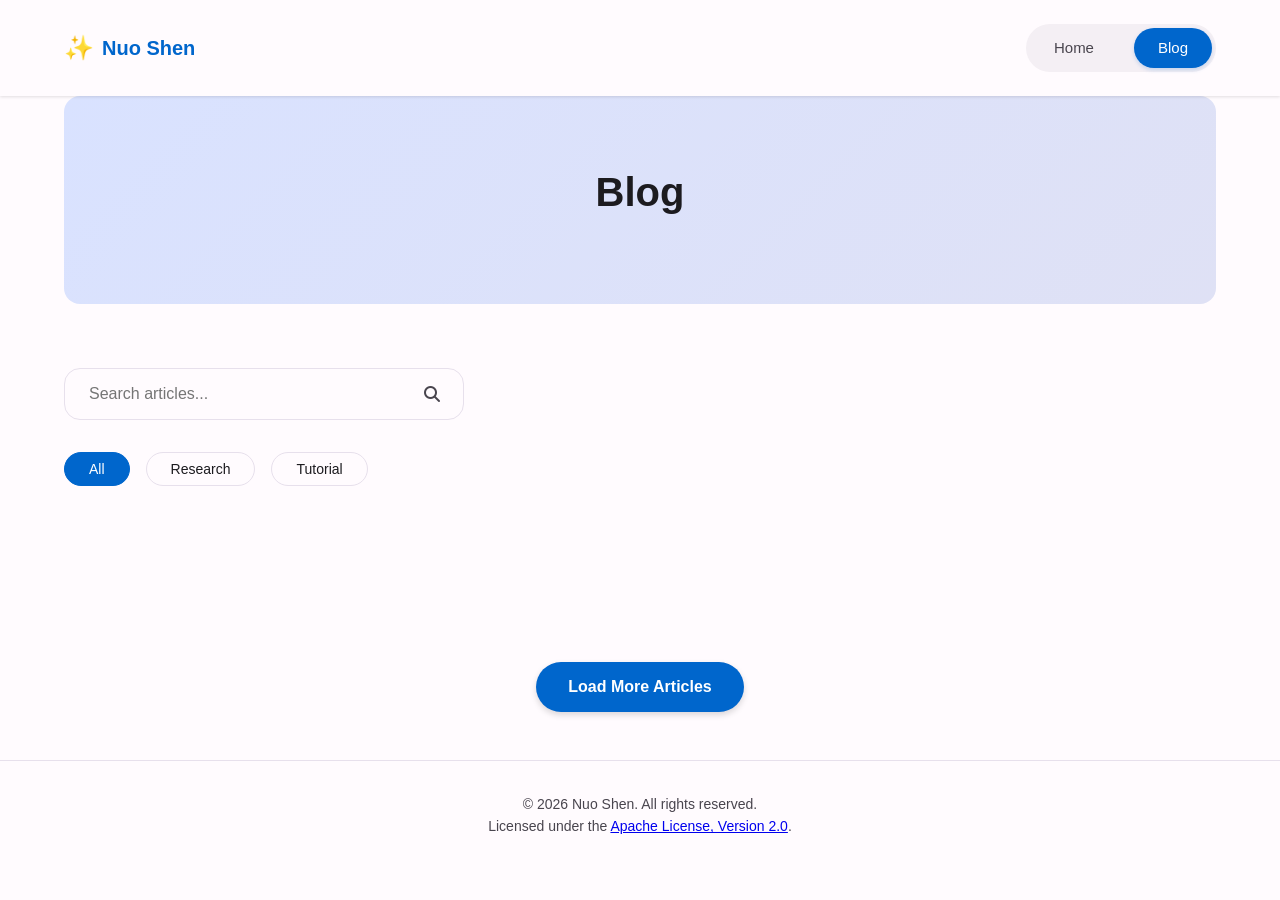
==== blog.html @ 5abce184 "Initial commit Signed-off-by: snnbyyds <snnbyyds@gmail.com>" ====
<!DOCTYPE html>
<html lang="en">
<head>
    <meta charset="UTF-8">
    <meta name="viewport" content="width=device-width, initial-scale=1.0">
    <title>Blog</title>
    <link rel="stylesheet" href="css/style.css">
    <link rel="stylesheet" href="css/blog.css">
    <link rel="stylesheet" href="https://cdnjs.cloudflare.com/ajax/libs/font-awesome/6.7.2/css/all.min.css">
</head>
<body>
    <!-- Navigation Bar -->
    <nav class="navbar">
        <div class="nav-container">
            <div class="nav-logo">
                <a href="index.html"><span class="logo-icon">✨</span><span class="logo-text">Nuo Shen</span></a>
            </div>
            <div class="nav-menu">
                <a href="index.html" class="nav-link">Home</a>
                <a href="blog.html" class="nav-link active">Blog</a>
            </div>
        </div>
    </nav>

    <!-- Main Content -->
    <main class="container">
        <!-- Page Header -->
        <section class="blog-header">
            <h1>Blog</h1>
        </section>

        <!-- Blog Filters/Categories -->
        <section class="blog-controls">
            <div class="search-container">
                <input type="text" class="blog-search" id="blogSearch" placeholder="Search articles...">
                <i class="fas fa-search search-icon"></i>
            </div>
            <div class="category-filters">
                <button class="filter-btn active" data-category="all">All</button>
                <button class="filter-btn" data-category="research">Research</button>
                <button class="filter-btn" data-category="tutorial">Tutorial</button>
            </div>
        </section>

        <!-- Blog Posts Grid -->
        <section class="blog-posts">
            <!-- Sample Blog Post 1 -->
            <!-- <article class="blog-card" data-category="research">
                <div class="blog-card-header">
                    <div class="blog-meta">
                        <span class="blog-date">2024-03-10</span>
                        <span class="blog-category research-tag">Research</span>
                    </div>
                    <h2 class="blog-title">
                        The Future of Human-Computer Interaction in 2024
                    </h2>
                </div>
                <p class="blog-excerpt">
                    In this article, we explore emerging trends and technologies that are shaping the future of HCI. From multimodal interfaces to AI-assisted design...
                </p>
                <div class="blog-footer">
                    <span class="read-time">5 min read</span>
                    <a href="#" class="read-more">Read More →</a>
                </div>
            </article> -->
        </section>

        <!-- No Results Message -->
        <div class="no-results" style="display: none;">
            <p>No articles found matching your search.</p>
        </div>

        <!-- Load More Button -->
        <div class="load-more-container">
            <button class="load-more-btn">Load More Articles</button>
        </div>
    </main>

    <!-- Footer -->
    <footer class="footer">
        <p>
            © 2026 Nuo Shen. All rights reserved. <br>
            Licensed under the <a href="http://www.apache.org/licenses/LICENSE-2.0" target="_blank">Apache License, Version 2.0</a>.
        </p>
    </footer>

    <script src="js/animations.js"></script>
    <script src="js/blog.js"></script>
</body>
</html>
---- css/style.css ----
/* ===============================================
   Material 3 Inspired Academic Profile Theme
   =============================================== */

/* Root Variables - Color Palette */
:root {
    /* Material 3 Color Scheme */
    --primary: #0066cc;
    --on-primary: #ffffff;
    --primary-container: #d9e2ff;
    --on-primary-container: #000b57;
    
    --secondary: #5a6b8a;
    --on-secondary: #ffffff;
    --secondary-container: #dfe1f5;
    --on-secondary-container: #131c31;
    
    --tertiary: #7d5260;
    --on-tertiary: #ffffff;
    --tertiary-container: #ffd8e4;
    --on-tertiary-container: #31111d;
    
    --error: #b3261e;
    --on-error: #ffffff;
    --error-container: #f9dedc;
    --on-error-container: #410e0b;
    
    --background: #fffbfe;
    --on-background: #1c1b1f;
    --surface: #fffbfe;
    --on-surface: #1c1b1f;
    --surface-variant: #e7e0ec;
    --on-surface-variant: #49454e;
    
    /* Neutral Colors */
    --neutral-90: #f4eff4;
    --neutral-85: #ede7f1;
    --neutral-80: #e6dce6;
    --neutral-70: #d0c4d0;
    
    /* Shadows and Effects */
    --shadow-1: 0 1px 3px rgba(0, 0, 0, 0.12);
    --shadow-2: 0 3px 6px rgba(0, 0, 0, 0.15);
    --shadow-3: 0 6px 12px rgba(0, 0, 0, 0.18);
    --shadow-4: 0 12px 24px rgba(0, 0, 0, 0.2);
    
    /* Typography */
    --font-family: 'Segoe UI', Tahoma, Geneva, Verdana, sans-serif;
    --font-weight-regular: 400;
    --font-weight-medium: 500;
    --font-weight-semibold: 600;
    --font-weight-bold: 700;
    
    /* Spacing */
    --spacing-xs: 0.25rem;
    --spacing-sm: 0.5rem;
    --spacing-md: 1rem;
    --spacing-lg: 1.5rem;
    --spacing-xl: 2rem;
    --spacing-2xl: 3rem;
    --spacing-3xl: 4rem;
    
    /* Border Radius */
    --radius-xs: 4px;
    --radius-sm: 8px;
    --radius-md: 12px;
    --radius-lg: 16px;
    --radius-xl: 20px;
    --radius-full: 9999px;
    
    /* Transitions */
    --transition-short: 150ms cubic-bezier(0.4, 0, 0.2, 1);
    --transition-standard: 250ms cubic-bezier(0.4, 0, 0.2, 1);
    --transition-long: 350ms cubic-bezier(0.4, 0, 0.2, 1);
}

/* ===============================================
   Global Styles
   =============================================== */

* {
    margin: 0;
    padding: 0;
    box-sizing: border-box;
}

html {
    scroll-behavior: smooth;
}

body {
    font-family: var(--font-family);
    background-color: var(--background);
    color: var(--on-background);
    line-height: 1.6;
    font-size: 16px;
}

/* ===============================================
   Navigation Bar
   =============================================== */

.navbar {
    position: sticky;
    top: 0;
    z-index: 1000;
    background-color: var(--surface);
    box-shadow: var(--shadow-1);
    transition: box-shadow var(--transition-standard);
}

.navbar:hover {
    box-shadow: var(--shadow-2);
}

.nav-container {
    max-width: 1200px;
    margin: 0 auto;
    padding: var(--spacing-lg) var(--spacing-lg);
    display: flex;
    justify-content: space-between;
    align-items: center;
}

.nav-logo a {
    display: flex;
    align-items: center;
    font-size: 1.25rem;
    font-weight: var(--font-weight-bold);
    color: var(--primary);
    text-decoration: none;
    transition: color var(--transition-short);
}

.nav-logo a:hover {
    color: var(--primary-container);
}

.logo-icon {
    margin-right: var(--spacing-sm);
    font-size: 1.5rem;
}

.nav-menu {
    display: flex;
    align-items: center;
    gap: var(--spacing-md);
    background-color: var(--neutral-90);
    padding: var(--spacing-xs);
    border-radius: var(--radius-full);
}

/* Navigation Link Styles - Material 3 Expressive */
.nav-link {
    padding: var(--spacing-sm) var(--spacing-lg);
    border-radius: var(--radius-full);
    color: var(--on-surface-variant);
    text-decoration: none;
    font-weight: var(--font-weight-medium);
    font-size: 0.9375rem;
    transition: all var(--transition-short);
    position: relative;
    overflow: hidden;
}

.nav-link::before {
    content: '';
    position: absolute;
    top: 0;
    left: 0;
    right: 0;
    bottom: 0;
    background: linear-gradient(135deg, rgba(0, 102, 204, 0.08) 0%, rgba(0, 102, 204, 0.02) 100%);
    opacity: 0;
    transition: opacity var(--transition-short);
}

.nav-link:hover {
    color: var(--primary);
    background-color: transparent;
}

.nav-link:hover::before {
    opacity: 1;
}

.nav-link.active {
    background-color: var(--primary);
    color: var(--on-primary);
    box-shadow: 0 2px 4px rgba(0, 102, 204, 0.2);
}

.nav-link.active::before {
    opacity: 0;
}

.nav-link.active:hover {
    background-color: var(--primary);
    color: var(--on-primary);
}

/* ===============================================
   Container & Main Content
   =============================================== */

.container {
    max-width: 1200px;
    margin: 0 auto;
    padding: 0 var(--spacing-lg);
}

main {
    padding: var(--spacing-3xl) 0;
}

/* ===============================================
   Hero Section
   =============================================== */

.hero-section {
    padding: var(--spacing-3xl) 0;
    animation: fadeInUp 0.6s ease-out;
}

.hero-content {
    display: grid;
    grid-template-columns: 1fr 1.5fr;
    gap: var(--spacing-3xl);
    align-items: center;
}

.profile-image-container {
    display: flex;
    justify-content: center;
    animation: scaleIn 0.8s ease-out;
}

.profile-image-placeholder {
    width: 280px;
    height: 280px;
    border-radius: 50%;
    background: linear-gradient(135deg, var(--primary-container) 0%, var(--secondary-container) 100%);
    display: flex;
    align-items: center;
    justify-content: center;
    font-size: 120px;
    color: var(--primary);
    box-shadow: var(--shadow-4);
    position: relative;
    overflow: hidden;
}

.profile-image-placeholder img {
    width: 100%;
    height: 100%;
    object-fit: cover;
    display: block;
}

.profile-image-placeholder::before {
    content: '';
    position: absolute;
    top: -50%;
    left: -50%;
    width: 200%;
    height: 200%;
    background: linear-gradient(45deg, transparent 30%, rgba(255, 255, 255, 0.1) 50%, transparent 70%);
    animation: shimmer 3s infinite;
}

.hero-text {
    animation: fadeInUp 0.8s ease-out 0.2s both;
}

.hero-title {
    font-size: 3rem;
    font-weight: var(--font-weight-bold);
    color: var(--on-background);
    margin-bottom: var(--spacing-md);
    line-height: 1.2;
}

.hero-subtitle {
    font-size: 1.375rem;
    color: var(--primary);
    font-weight: var(--font-weight-semibold);
    margin-bottom: var(--spacing-lg);
}

.hero-description {
    font-size: 1.0625rem;
    color: var(--on-surface-variant);
    margin-bottom: var(--spacing-lg);
    line-height: 1.8;
}

.social-links {
    display: flex;
    gap: var(--spacing-lg);
    margin-top: var(--spacing-xl);
}

.social-link {
    display: flex;
    align-items: center;
    justify-content: center;
    width: 48px;
    height: 48px;
    border-radius: 50%;
    background-color: var(--primary-container);
    color: var(--primary);
    transition: all var(--transition-short);
    text-decoration: none;
    font-size: 1.25rem;
}

.social-link:hover {
    background-color: var(--primary);
    color: var(--on-primary);
    transform: translateY(-4px);
    box-shadow: var(--shadow-3);
}

.social-link:active {
    transform: scale(0.95);
}

/* ===============================================
   Section Headers
   =============================================== */

.section-header {
    margin-bottom: var(--spacing-2xl);
    animation: fadeIn 0.6s ease-out;
}

.section-header h2 {
    font-size: 2rem;
    font-weight: var(--font-weight-bold);
    color: var(--on-background);
    margin-bottom: var(--spacing-md);
}

.header-line {
    width: 60px;
    height: 4px;
    background: linear-gradient(90deg, var(--primary) 0%, var(--secondary) 100%);
    border-radius: var(--radius-full);
}

/* ===============================================
   About Section
   =============================================== */

.about-section {
    padding: var(--spacing-2xl) 0;
    background-color: var(--neutral-90);
    border-radius: var(--radius-lg);
    padding: var(--spacing-2xl);
    margin: var(--spacing-3xl) 0;
    animation: fadeInUp 0.6s ease-out;
}

.about-content p {
    font-size: 1.0625rem;
    color: var(--on-surface-variant);
    margin-bottom: var(--spacing-lg);
    line-height: 1.8;
}

.about-content p:last-child {
    margin-bottom: 0;
}

/* ===============================================
   Interests Section
   =============================================== */

.interests-section {
    padding: var(--spacing-3xl) 0;
    animation: fadeInUp 0.8s ease-out;
}

.interests-grid {
    display: grid;
    grid-template-columns: repeat(auto-fit, minmax(250px, 1fr));
    gap: var(--spacing-xl);
    margin-top: var(--spacing-2xl);
}

.interest-card {
    padding: var(--spacing-xl);
    background-color: var(--surface);
    border-radius: var(--radius-lg);
    border: 1px solid var(--surface-variant);
    transition: all var(--transition-standard);
    cursor: pointer;
    animation: fadeInUp 0.6s ease-out;
}

.interest-card:nth-child(2) {
    animation-delay: 0.1s;
}

.interest-card:nth-child(3) {
    animation-delay: 0.2s;
}

.interest-card:nth-child(4) {
    animation-delay: 0.3s;
}

.interest-card:hover {
    background-color: var(--primary-container);
    border-color: var(--primary);
    transform: translateY(-8px);
    box-shadow: var(--shadow-3);
}

.interest-icon {
    font-size: 2.5rem;
    color: var(--primary);
    margin-bottom: var(--spacing-lg);
    display: inline-block;
    transition: transform var(--transition-short);
}

.interest-card:hover .interest-icon {
    transform: scale(1.2) rotate(10deg);
}

.interest-card h3 {
    font-size: 1.25rem;
    font-weight: var(--font-weight-semibold);
    color: var(--on-background);
    margin-bottom: var(--spacing-md);
}

.interest-card p {
    font-size: 0.9375rem;
    color: var(--on-surface-variant);
    line-height: 1.6;
}

/* ===============================================
   Experience Section
   =============================================== */

.experience-section {
    padding: var(--spacing-3xl) 0;
    animation: fadeInUp 0.8s ease-out;
}

.timeline {
    margin-top: var(--spacing-2xl);
    position: relative;
    padding-left: var(--spacing-xl);
}

.timeline::before {
    content: '';
    position: absolute;
    left: 0;
    top: 0;
    bottom: 0;
    width: 2px;
    background: linear-gradient(180deg, var(--primary) 0%, var(--secondary) 100%);
    border-radius: var(--radius-full);
}

.timeline-item {
    margin-bottom: var(--spacing-2xl);
    position: relative;
    animation: fadeInUp 0.6s ease-out;
}

.timeline-item:nth-child(2) {
    animation-delay: 0.1s;
}

.timeline-item:nth-child(3) {
    animation-delay: 0.2s;
}

.timeline-marker {
    position: absolute;
    left: -11px;
    top: 0;
    width: 20px;
    height: 20px;
    border-radius: 50%;
    background-color: var(--primary);
    border: 3px solid var(--background);
    box-shadow: 0 0 0 2px var(--primary);
    transition: all var(--transition-short);
}

.timeline-item:hover .timeline-marker {
    transform: scale(1.3);
    box-shadow: 0 0 0 2px var(--background), 0 0 0 4px var(--primary);
}

.timeline-content {
    background-color: var(--neutral-90);
    padding: var(--spacing-lg);
    border-radius: var(--radius-md);
    transition: all var(--transition-short);
}

.timeline-item:hover .timeline-content {
    background-color: var(--primary-container);
    box-shadow: var(--shadow-2);
}

.timeline-content h3 {
    font-size: 1.125rem;
    font-weight: var(--font-weight-semibold);
    color: var(--on-background);
    margin-bottom: var(--spacing-xs);
}

.timeline-date {
    color: var(--primary);
    font-weight: var(--font-weight-semibold);
    font-size: 0.875rem;
    margin-bottom: var(--spacing-sm);
}

.timeline-content p {
    color: var(--on-surface-variant);
    font-size: 0.9375rem;
}

/* ===============================================
   Contact Section
   =============================================== */

.contact-section {
    padding: var(--spacing-3xl) var(--spacing-xl);
    background: linear-gradient(135deg, var(--primary-container) 0%, var(--secondary-container) 100%);
    border-radius: var(--radius-lg);
    text-align: center;
    margin: var(--spacing-3xl) 0;
    animation: fadeInUp 0.8s ease-out;
}

.contact-section .section-header {
    text-align: center;
    margin: 0 auto var(--spacing-xl);
    display: flex;
    flex-direction: column;
    align-items: center;
}

.contact-section .header-line {
    width: 60px;
    margin: 0 auto;
}

.contact-section p {
    font-size: 1.0625rem;
    color: var(--on-background);
    margin-bottom: var(--spacing-xl);
    line-height: 1.8;
}

.cta-button {
    display: inline-block;
    padding: var(--spacing-md) var(--spacing-xl);
    background-color: var(--primary);
    color: var(--on-primary);
    text-decoration: none;
    border-radius: var(--radius-full);
    font-weight: var(--font-weight-semibold);
    margin-top: var(--spacing-lg);
    transition: all var(--transition-short);
    box-shadow: var(--shadow-2);
}

.cta-button:hover {
    background-color: var(--on-primary-container);
    transform: translateY(-2px);
    box-shadow: var(--shadow-3);
}

.cta-button:active {
    transform: translateY(0);
    box-shadow: var(--shadow-1);
}

/* ===============================================
   Footer
   =============================================== */

.footer {
    background-color: var(--surface);
    border-top: 1px solid var(--surface-variant);
    padding: var(--spacing-xl) var(--spacing-lg);
    text-align: center;
    color: var(--on-surface-variant);
    font-size: 0.875rem;
}

/* ===============================================
   Animations
   =============================================== */

@keyframes fadeIn {
    from {
        opacity: 0;
    }
    to {
        opacity: 1;
    }
}

@keyframes fadeInUp {
    from {
        opacity: 0;
        transform: translateY(30px);
    }
    to {
        opacity: 1;
        transform: translateY(0);
    }
}

@keyframes scaleIn {
    from {
        opacity: 0;
        transform: scale(0.9);
    }
    to {
        opacity: 1;
        transform: scale(1);
    }
}

@keyframes shimmer {
    0% {
        transform: translateX(-100%);
    }
    100% {
        transform: translateX(100%);
    }
}

/* ===============================================
   Responsive Design
   =============================================== */

/* Tablet devices */
@media (max-width: 768px) {
    .nav-container {
        padding: var(--spacing-md);
    }

    .nav-menu {
        gap: var(--spacing-xs);
        padding: var(--spacing-xs);
    }

    .nav-link {
        padding: var(--spacing-sm) var(--spacing-md);
        font-size: 0.875rem;
    }

    .hero-content {
        grid-template-columns: 1fr;
        gap: var(--spacing-2xl);
    }

    .profile-image-placeholder {
        width: 200px;
        height: 200px;
        font-size: 80px;
    }

    .hero-title {
        font-size: 2rem;
    }

    .hero-subtitle {
        font-size: 1.125rem;
    }

    .interest-card {
        padding: var(--spacing-lg);
    }

    .section-header h2 {
        font-size: 1.5rem;
    }

    main {
        padding: var(--spacing-2xl) 0;
    }
}

/* Mobile devices */
@media (max-width: 480px) {
    .container {
        padding: 0 var(--spacing-md);
    }

    .nav-container {
        flex-direction: column;
        gap: var(--spacing-md);
        padding: var(--spacing-md);
    }

    .nav-menu {
        width: 100%;
        justify-content: center;
        flex-wrap: wrap;
        gap: var(--spacing-sm);
        padding: var(--spacing-xs);
    }

    .nav-link {
        padding: var(--spacing-sm) var(--spacing-md);
        font-size: 0.875rem;
    }

    .hero-title {
        font-size: 1.5rem;
    }

    .hero-subtitle {
        font-size: 0.9375rem;
    }

    .hero-description {
        font-size: 0.9375rem;
    }

    .section-header h2 {
        font-size: 1.25rem;
    }

    .social-links {
        gap: var(--spacing-md);
    }

    .social-link {
        width: 40px;
        height: 40px;
        font-size: 1rem;
    }

    .interests-grid {
        grid-template-columns: 1fr;
    }

    .timeline {
        padding-left: var(--spacing-lg);
    }

    .timeline::before {
        left: 0;
    }

    .timeline-marker {
        left: -10px;
    }

    .contact-section {
        padding: var(--spacing-xl) var(--spacing-md);
    }

    .cta-button {
        display: block;
        width: 100%;
    }

    main {
        padding: var(--spacing-xl) 0;
    }
}

/* ===============================================
   Accessibility & Print Styles
   =============================================== */

@media (prefers-reduced-motion: reduce) {
    * {
        animation-duration: 0.01ms !important;
        animation-iteration-count: 1 !important;
        transition-duration: 0.01ms !important;
    }
}

@media print {
    .navbar,
    .footer {
        display: none;
    }

    body {
        background-color: white;
    }

    a {
        text-decoration: underline;
    }
}
---- css/blog.css ----
/* ===============================================
   Blog Page Specific Styles
   =============================================== */

/* ===============================================
   Blog Header Section
   =============================================== */

.blog-header {
    padding: var(--spacing-3xl) 0;
    text-align: center;
    background: linear-gradient(135deg, var(--primary-container) 0%, var(--secondary-container) 100%);
    border-radius: var(--radius-lg);
    margin-bottom: var(--spacing-3xl);
    animation: fadeInDown 0.6s ease-out;
}

.blog-header h1 {
    font-size: 2.5rem;
    font-weight: var(--font-weight-bold);
    color: var(--on-background);
    margin-bottom: var(--spacing-md);
}

.blog-subtitle {
    font-size: 1.125rem;
    color: var(--on-surface-variant);
    line-height: 1.6;
}

/* ===============================================
   Blog Controls (Search & Filter)
   =============================================== */

.blog-controls {
    display: flex;
    flex-direction: column;
    gap: var(--spacing-xl);
    margin-bottom: var(--spacing-3xl);
    animation: fadeInUp 0.6s ease-out 0.1s both;
}

/* Search Container */
.search-container {
    position: relative;
    max-width: 400px;
}

.blog-search {
    width: 100%;
    padding: var(--spacing-md) var(--spacing-lg);
    padding-right: var(--spacing-xl);
    border: 1px solid var(--surface-variant);
    border-radius: var(--radius-lg);
    font-size: 1rem;
    background-color: var(--surface);
    color: var(--on-background);
    transition: all var(--transition-short);
}

.blog-search:focus {
    outline: none;
    border-color: var(--primary);
    background-color: var(--primary-container);
    box-shadow: 0 0 0 3px rgba(0, 102, 204, 0.1);
}

.search-icon {
    position: absolute;
    right: var(--spacing-lg);
    top: 50%;
    transform: translateY(-50%);
    color: var(--on-surface-variant);
    pointer-events: none;
}

/* Category Filters */
.category-filters {
    display: flex;
    gap: var(--spacing-md);
    flex-wrap: wrap;
}

.filter-btn {
    padding: var(--spacing-sm) var(--spacing-lg);
    border: 1.5px solid var(--surface-variant);
    background-color: var(--surface);
    color: var(--on-background);
    border-radius: var(--radius-full);
    cursor: pointer;
    font-weight: var(--font-weight-medium);
    font-size: 0.875rem;
    transition: all var(--transition-short);
}

.filter-btn:hover {
    border-color: var(--primary);
    color: var(--primary);
}

.filter-btn.active {
    background-color: var(--primary);
    border-color: var(--primary);
    color: var(--on-primary);
}

/* ===============================================
   Blog Posts Grid
   =============================================== */

.blog-posts {
    display: grid;
    grid-template-columns: repeat(auto-fill, minmax(350px, 1fr));
    gap: var(--spacing-xl);
    margin-bottom: var(--spacing-3xl);
}

/* Blog Card */
.blog-card {
    background-color: var(--surface);
    border: 1px solid var(--surface-variant);
    border-radius: var(--radius-lg);
    padding: var(--spacing-xl);
    display: flex;
    flex-direction: column;
    transition: all var(--transition-standard);
    cursor: pointer;
    animation: fadeInUp 0.6s ease-out;
    overflow: hidden;
    position: relative;
}

.blog-card::before {
    content: '';
    position: absolute;
    top: 0;
    left: 0;
    right: 0;
    height: 3px;
    background: linear-gradient(90deg, var(--primary) 0%, var(--secondary) 100%);
    transform: scaleX(0);
    transform-origin: left;
    transition: transform var(--transition-short);
}

.blog-card:hover {
    border-color: var(--primary);
    box-shadow: var(--shadow-3);
    transform: translateY(-4px);
}

.blog-card:hover::before {
    transform: scaleX(1);
}

/* Associate staggered animations */
.blog-card:nth-child(1) { animation-delay: 0s; }
.blog-card:nth-child(2) { animation-delay: 0.05s; }
.blog-card:nth-child(3) { animation-delay: 0.1s; }
.blog-card:nth-child(4) { animation-delay: 0.15s; }
.blog-card:nth-child(5) { animation-delay: 0.2s; }
.blog-card:nth-child(6) { animation-delay: 0.25s; }

/* Blog Card Header */
.blog-card-header {
    margin-bottom: var(--spacing-lg);
    flex-grow: 1;
}

.blog-meta {
    display: flex;
    align-items: center;
    gap: var(--spacing-md);
    margin-bottom: var(--spacing-md);
}

.blog-date {
    font-size: 0.8125rem;
    color: var(--on-surface-variant);
    font-weight: var(--font-weight-medium);
}

/* Category Tags */
.blog-category {
    display: inline-block;
    padding: 4px 8px;
    border-radius: var(--radius-sm);
    font-size: 0.75rem;
    font-weight: var(--font-weight-semibold);
    text-transform: uppercase;
    letter-spacing: 0.5px;
}

.research-tag {
    background-color: rgba(0, 102, 204, 0.1);
    color: var(--primary);
}

.tutorial-tag {
    background-color: rgba(127, 104, 100, 0.1);
    color: var(--tertiary);
}

.reflection-tag {
    background-color: rgba(90, 107, 138, 0.1);
    color: var(--secondary);
}

/* Blog Title */
.blog-title {
    font-size: 1.25rem;
    font-weight: var(--font-weight-semibold);
    color: var(--on-background);
    line-height: 1.4;
    margin-bottom: 0;
    transition: color var(--transition-short);
}

.blog-card:hover .blog-title {
    color: var(--primary);
}

/* Blog Excerpt */
.blog-excerpt {
    font-size: 0.9375rem;
    color: var(--on-surface-variant);
    line-height: 1.6;
    margin-bottom: var(--spacing-lg);
    flex-grow: 1;
}

/* Blog Footer */
.blog-footer {
    display: flex;
    justify-content: space-between;
    align-items: center;
    padding-top: var(--spacing-lg);
    border-top: 1px solid var(--surface-variant);
}

.read-time {
    font-size: 0.8125rem;
    color: var(--on-surface-variant);
    font-weight: var(--font-weight-medium);
}

.read-more {
    color: var(--primary);
    text-decoration: none;
    font-weight: var(--font-weight-semibold);
    font-size: 0.9375rem;
    transition: all var(--transition-short);
    display: flex;
    align-items: center;
}

.read-more:hover {
    color: var(--secondary);
    transform: translateX(2px);
}

/* ===============================================
   No Results Message
   =============================================== */

.no-results {
    text-align: center;
    padding: var(--spacing-3xl) var(--spacing-xl);
    background-color: var(--neutral-90);
    border-radius: var(--radius-lg);
    color: var(--on-surface-variant);
    font-size: 1.0625rem;
}

/* ===============================================
   Load More Button
   =============================================== */

.load-more-container {
    display: flex;
    justify-content: center;
    padding: var(--spacing-2xl) 0;
    animation: fadeInUp 0.6s ease-out;
}

.load-more-btn {
    padding: var(--spacing-md) var(--spacing-xl);
    background-color: var(--primary);
    color: var(--on-primary);
    border: none;
    border-radius: var(--radius-full);
    font-size: 1rem;
    font-weight: var(--font-weight-semibold);
    cursor: pointer;
    transition: all var(--transition-short);
    box-shadow: var(--shadow-2);
}

.load-more-btn:hover {
    background-color: var(--on-primary-container);
    transform: translateY(-2px);
    box-shadow: var(--shadow-3);
}

.load-more-btn:active {
    transform: translateY(0);
    box-shadow: var(--shadow-1);
}

/* ===============================================
   Blog Grid Responsive Design
   =============================================== */

@media (max-width: 768px) {
    .blog-header {
        padding: var(--spacing-2xl) var(--spacing-lg);
    }

    .blog-header h1 {
        font-size: 1.875rem;
    }

    .blog-subtitle {
        font-size: 1rem;
    }

    .blog-controls {
        gap: var(--spacing-lg);
    }

    .blog-posts {
        grid-template-columns: 1fr;
    }

    .category-filters {
        justify-content: flex-start;
        overflow-x: auto;
        padding-bottom: var(--spacing-sm);
    }

    .filter-btn {
        white-space: nowrap;
    }
}

@media (max-width: 480px) {
    .blog-header h1 {
        font-size: 1.5rem;
    }

    .blog-subtitle {
        font-size: 0.9375rem;
    }

    .blog-card {
        padding: var(--spacing-lg);
    }

    .blog-title {
        font-size: 1.0625rem;
    }

    .blog-excerpt {
        font-size: 0.875rem;
    }

    .blog-footer {
        flex-direction: column;
        gap: var(--spacing-sm);
        align-items: flex-start;
    }

    .read-more {
        margin-top: var(--spacing-sm);
    }

    .search-container {
        max-width: 100%;
    }

    .category-filters {
        overflow-x: auto;
        -webkit-overflow-scrolling: touch;
    }
}

/* ===============================================
   Animation Keyframes for Blog
   =============================================== */

@keyframes fadeInDown {
    from {
        opacity: 0;
        transform: translateY(-30px);
    }
    to {
        opacity: 1;
        transform: translateY(0);
    }
}

/* Fade transition state for hidden search results */
.blog-posts.filtering {
    opacity: 0.6;
    transition: opacity 0.3s ease-out;
}

.blog-posts.filtering.ready {
    opacity: 1;
}
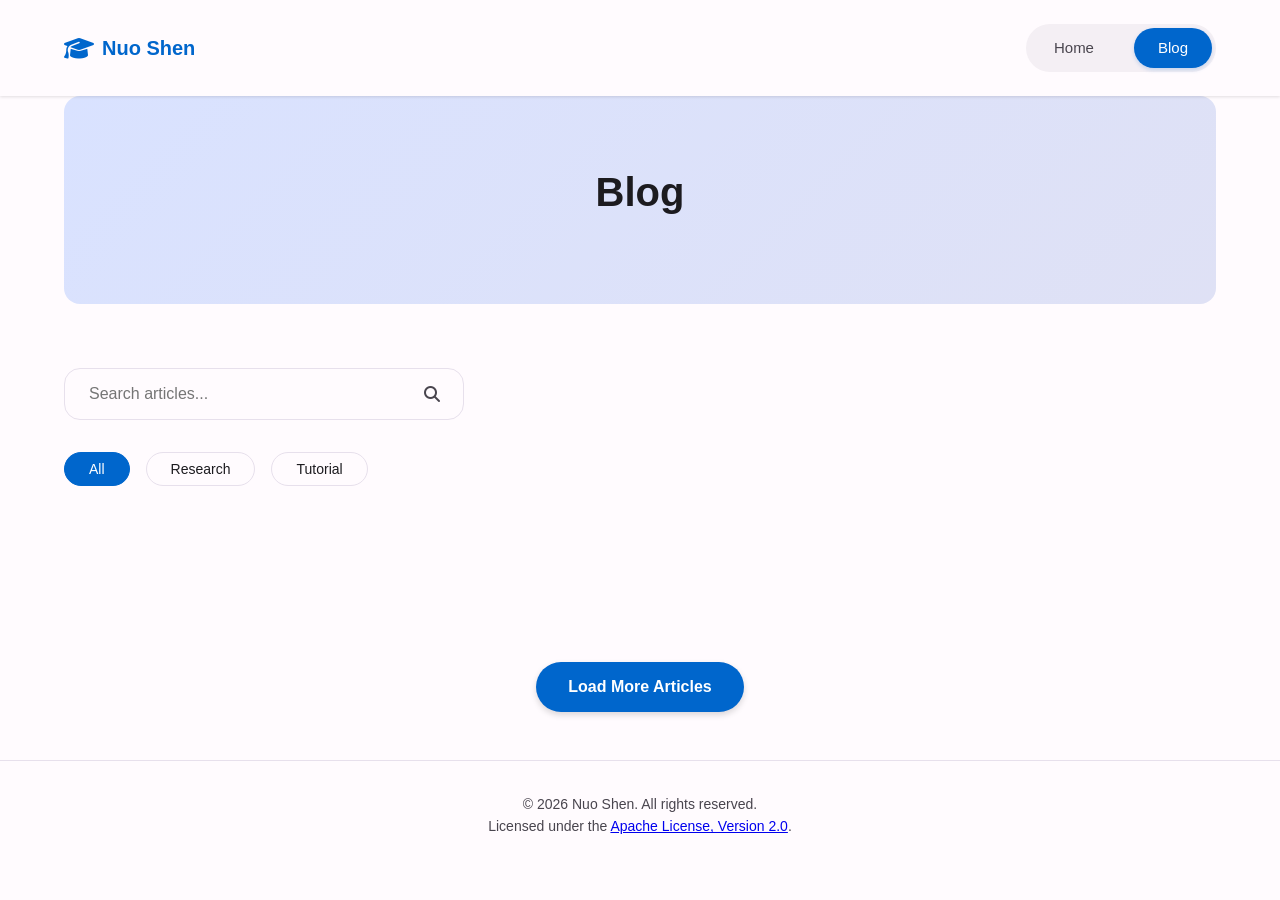
==== commit f4dd6955: "Switch navbar logo" ====
--- a/blog.html
+++ b/blog.html
@@ -13,7 +13,7 @@
     <nav class="navbar">
         <div class="nav-container">
             <div class="nav-logo">
-                <a href="index.html"><span class="logo-icon">✨</span><span class="logo-text">Nuo Shen</span></a>
+                <a href="index.html"><i class="fas fa-graduation-cap logo-icon"></i><span class="logo-text">Nuo Shen</span></a>
             </div>
             <div class="nav-menu">
                 <a href="index.html" class="nav-link">Home</a>
